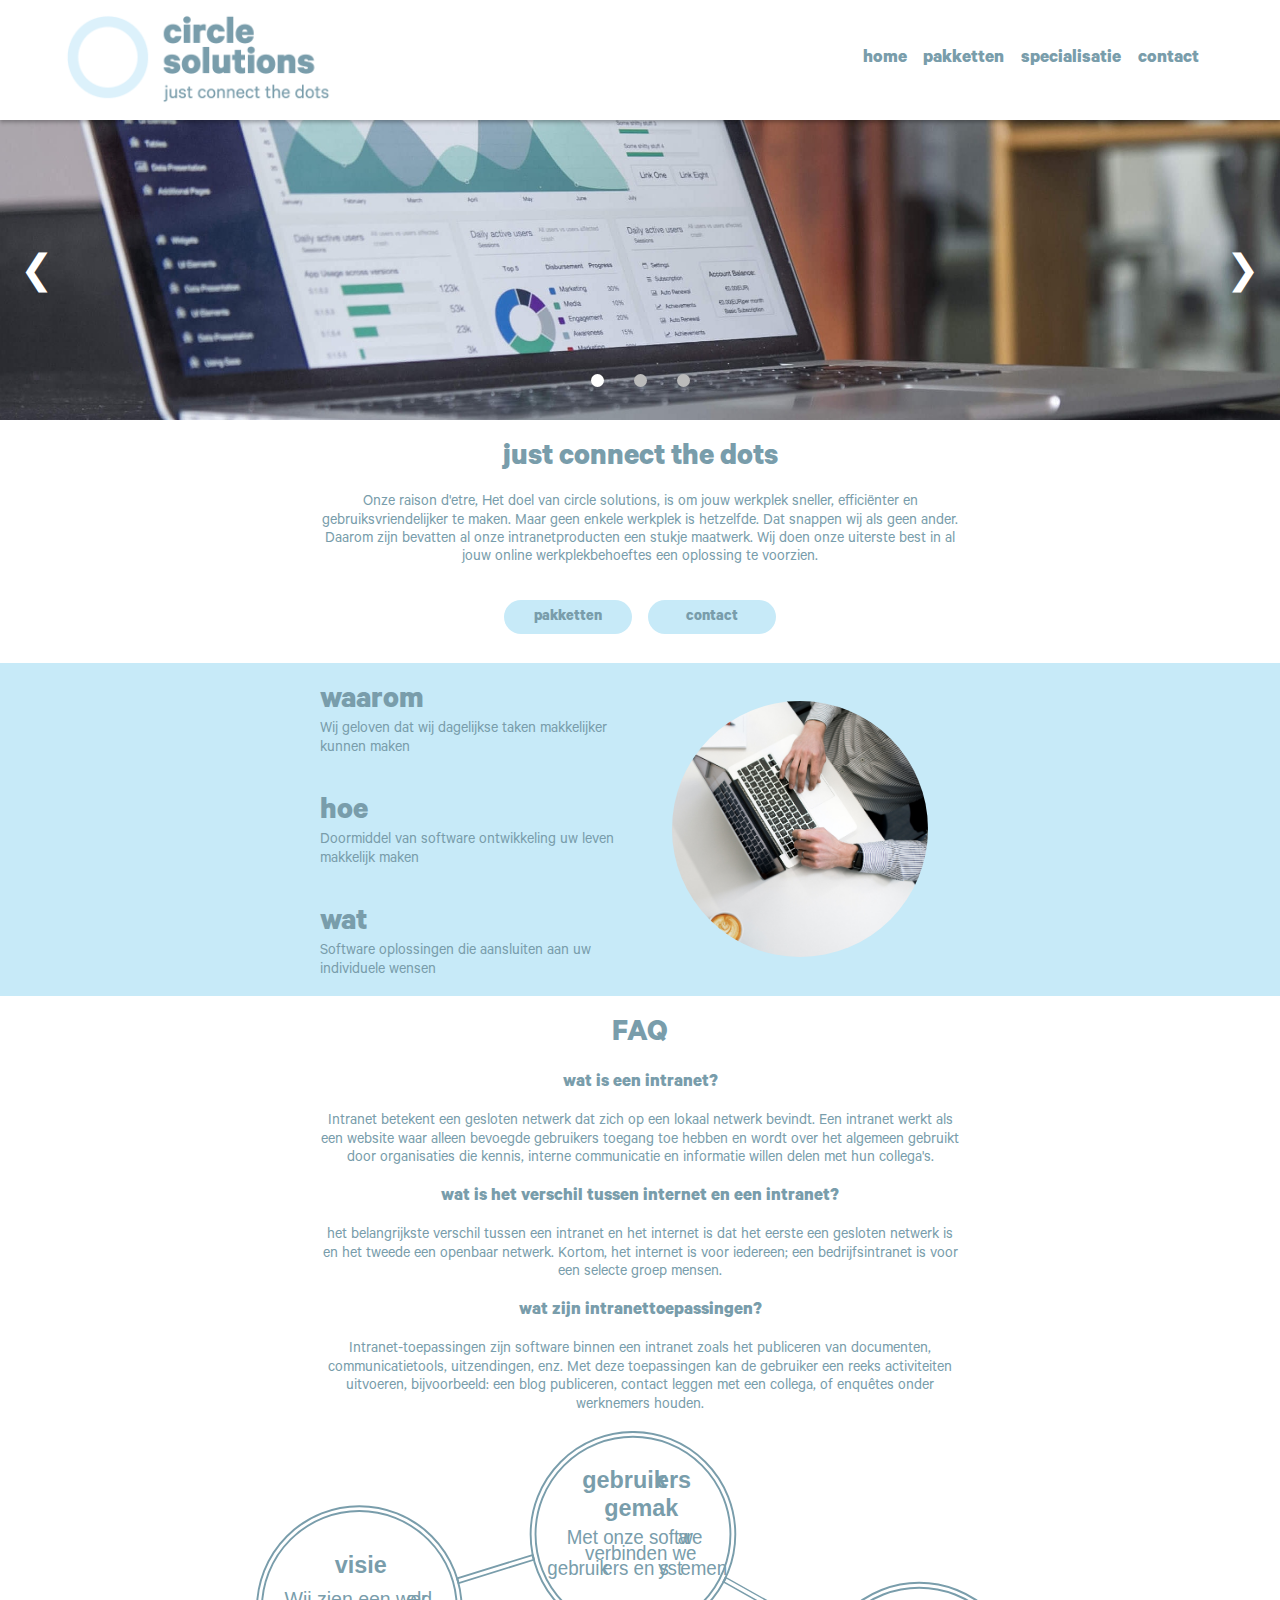
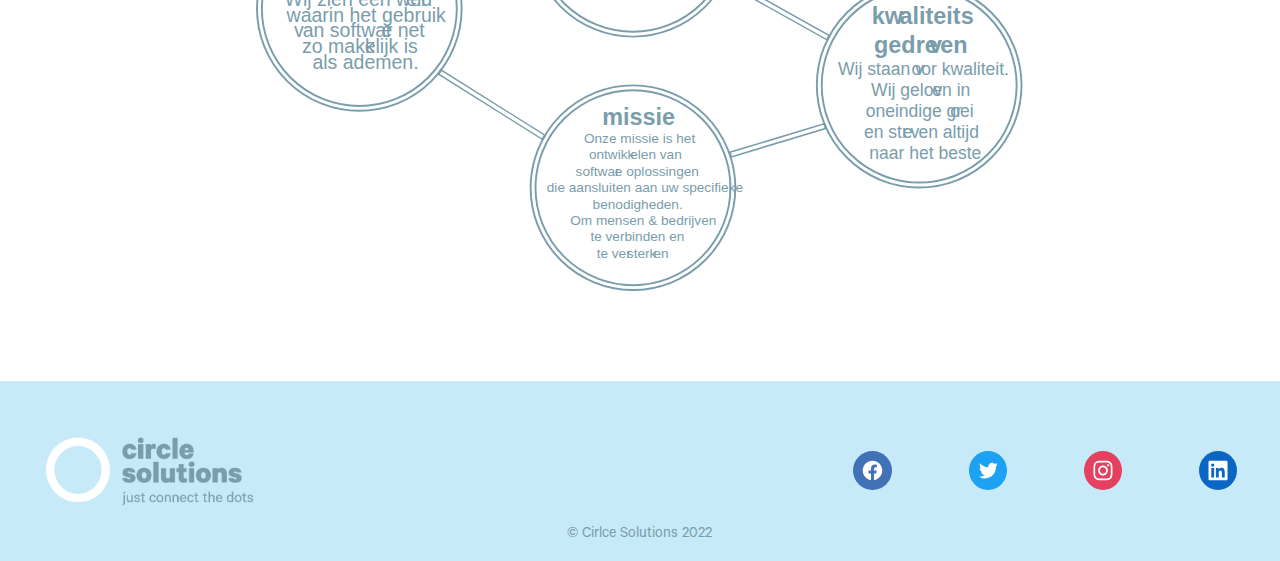
==== index.html @ 96ecee0b "Merge branch 'main' of https://github.com/Kay-Westerhof/INF1A-Circle-Solutions" ====
<!DOCTYPE html>
<html lang="nl">
    <head>
        <title>Circle Solutions</title>
        <meta charset="utf-8">
        <link rel="stylesheet" type="text/css" href="css/normalize.css">
        <link rel="stylesheet" type="text/css" href="css/styles.css">
        <link rel="stylesheet" type="text/css" href="css/calibre.css">
        <meta name="viewport" content="width=device-width, initial-scale=1">
        <script src="js/banner.js"></script>
		
    </head>
    <body>
        <header>
          <a href="index.html" id="logolink"><img src="img/logo.png" alt="Cirlce Solutions logo" id="logo"></a>
            <div id="menuflex">
                <ul id="menu">
                    <li><a href="#">home</a></li>
                    <li><a href="pakketten.html">pakketten</a></li>
                    <li><a href="specialisatie.html">specialisatie</a></li>
                    <li><a href="contact.php">contact</a></li>
                </ul>
			</div>
        </header>
        <div class="headerslider">

            <div class="slide" style="background-image: url(img/banner1.jpg);">
            </div>
            <div class="slide" style="background-image: url(img/banner2.jpg);">
            </div>
            <div class="slide" style="background-image: url(img/banner3.jpg);">
            </div>
            <div class="prev" onclick="changeSlide(-1)">&#10094;</div>
            <div class="next" onclick="changeSlide(1)">&#10095;</div>
            <div class="dots">
                <div class="dot active" onclick="currentSlide(1)">&nbsp;</div>
                <div class="dot" onclick="currentSlide(2)">&nbsp;</div>
                <div class="dot" onclick="currentSlide(3)">&nbsp;</div>
            </div>
        </div>
        <main>
            <div class="titleSection">
                <h1>just connect the dots</h1>
				<p>Onze raison d'etre, Het doel van circle solutions, is om jouw werkplek sneller, efficiënter en gebruiksvriendelijker te maken. Maar geen enkele werkplek is hetzelfde. Dat snappen wij als geen ander. Daarom zijn bevatten al onze intranetproducten een stukje maatwerk. Wij doen onze uiterste best in al jouw online werkplekbehoeftes een oplossing te voorzien.</p> 
                <p class="titleButton"><a href="pakketten.html">pakketten</a></p>
                <p class="titleButton"><a href="contact.php">contact</a></p>
            </div>
            <div id="whySection">
                <div class="whyText">
                    <h1>waarom</h1>
                    <p>Wij geloven dat wij dagelijkse taken makkelijker kunnen maken</p>
                </div>
                <div class="whyText">
                    <h1>hoe</h1>
                    <p>Doormiddel van software ontwikkeling uw leven makkelijk maken</p>
                </div>
                    <div class="whyText">
                    <h1>wat</h1>
                    <p>Software oplossingen die aansluiten aan uw individuele wensen</p>
                </div>
                <img src="img/why.jpg" alt="Laptop van boven">
            </div>
            <div class="titleSection">
                <h1>FAQ</h1>
						<h3>wat is een intranet?</h3>
						<p>Intranet betekent een gesloten netwerk dat zich op een lokaal netwerk bevindt. Een intranet werkt als een website waar alleen bevoegde gebruikers toegang toe hebben en wordt over het algemeen gebruikt door organisaties die kennis, interne communicatie en informatie willen delen met hun collega's.</p>
				        <h3>wat is het verschil tussen internet en een intranet?</h3>
						<p>het belangrijkste verschil tussen een intranet en het internet is dat het eerste een gesloten netwerk is en het tweede een openbaar netwerk. Kortom, het internet is voor iedereen; een bedrijfsintranet is voor een selecte groep mensen.</p>
						<h3>wat zijn intranettoepassingen?</h3>
						<p>Intranet-toepassingen zijn software binnen een intranet zoals het publiceren van documenten, communicatietools, uitzendingen, enz. Met deze toepassingen kan de gebruiker een reeks activiteiten uitvoeren, bijvoorbeeld: een blog publiceren, contact leggen met een collega, of enquêtes onder werknemers houden.</p>
            </div>
            <div id="aboutuscirkels">
                <img src="img/infocirkels.svg" alt="About Us Cirkels">
            </div>
        </main>
        <footer>
            <img src="img/logo-footer.png" alt="Circle Solutions logo" id="footerlogo">
            <p id="copyright">&copy; Cirlce Solutions 2022</p>
            <div id="footericons">
                <img src="img/facebook-icon.svg" alt="Facebook icon" class="footericon">
                <img src="img/twitter-icon.svg" alt="Twitter icon" class="footericon">
                <img src="img/instagram-icon.svg" alt="Instagram icon" class="footericon">
                <img src="img/linkedin-icon.svg" alt="Linkedin icon" class="footericon">
            </div>
        </footer>
    </body>
</html>
---- css/styles.css ----
p{
    font-family: Calibre, sans-serif;
    color: #799DAB;
}

li a{
    font-family: Calibre, sans-serif;
    color: #799DAB;
    font-weight: bold;
    text-decoration: none;
}

ul{
	font-family: Calibre, sans-serif;
    color: #799DAB;
	list-style-type: none;

}

h1{
    font-family: Calibre, sans-serif;
    color: #799DAB;
}

h2{
	font-family: Calibre, sans-serif;
    color: #799DAB;
}

h3{
	font-family: Calibre, sans-serif;
    color: #799DAB;
}

header{
    display: flex;
    width: 100%;
    height: 40%;
    box-shadow: 0 2px 4px rgb(0 0 0 / 30%);
    padding-top: 1%;
    padding-bottom: 1%;
    align-items: center;
    position: relative;
    z-index: 100;
}

#logo{
    display: inline-block;
    height: 10vh;
}

#logolink{
    margin-left: 5%;
}

#menu{
	font-size: 1.2em;
    display: flex;
    justify-content: flex-end;
    width: 100%;
}
.titleSection a{
    color: #799DAB	
}

#menuflex{
    display: flex;
    justify-content: flex-end;
    margin-right: 5%;
    width: 100%;
}

#menu li{
    display: inline-block;
    margin-right: 2%;
}

@media only screen and (max-witdh: 576px) {

}
.headerslider {
    display: flex;
    align-items: center;
    justify-content: center;
    position: relative;
    margin: auto;
    min-height: 300px;
    font-size: 2.5em;
    height: 20vw;
    color: #fff;
  }
  
.headerslider *::selection { 
    background: transparent; 
}

.headerslider .slide {
    width: 100%;
    height: 100%;
    display: none;
    background-position: center;
    background-size: cover;
    text-align: center;
    animation-name: fade;
    animation-duration: 2s;
    justify-content: center;
    align-items: center;
}

.headerslider .slide:nth-child(1) {
    display: block;
}

.headerslider .prev {
    position:absolute;
    padding: 20px;
    cursor: pointer;
    top:50%;
    left:0%;
    transform:translate(0%,-50%);
}

.headerslider .next {
    position:absolute;
    padding: 20px;
    cursor: pointer;
    top:50%;
    right:0%;
    transform:translate(0%,-50%);
}

.dots {
    text-align: center;
    position: absolute;
    bottom: 0;
}

.dots .dot {
    cursor: pointer;
    height: 13px;
    width: 13px;
    margin: 0 10px;
    background-color: #bbb;
    border-radius: 50%;
    display: inline-block;
    transition: background-color 0.6s ease;
}

.dots .active, .dots .dot:hover {
    background-color: #fff;
}


.dots .fade {
    animation-name: fade;
    animation-duration: 1s;
}

@keyframes fade {
    from {opacity: 0}
    to {opacity: 1}
}


.titleSection{
    width: 50%;
    text-align: center;
    margin: auto;
    margin-top: 1%;
    margin-bottom: 1%;
}

.titleSection h1{
    margin-bottom: 0;
}

#title{
	display: flex;
	justify-content: center;
	font-size: 2.5em;
}

.titleButton{
    background-color: #C7EAF8;
    display: inline-block;
    width: 20%;
    padding-top: 1.5%;
    padding-bottom: 1%;
    border-radius: 90px;
    margin-left: 1%;
    margin-right: 1%;
    font-weight: bold;
}

footer{
    display: grid;
    grid-template-columns: repeat(3, 1fr);
    height: 20vh;
    background-color: #C7EAF8;
	margin-top: 7%;
}

#footerlogo{
    width: 50%;
    margin: auto;
    margin-left: 10%;
}

#copyright{
    text-align: center;
    margin-top: auto;
}

#footericons{
    display: flex;
    margin-top: auto;
    margin-bottom: auto;
    justify-content: space-between;
    margin-right: 10%;
}

.footericon{
    width: 10%;
}

#contactheader{
	text-align: center;
}

.BT{
  display: flex;
  justify-content: space-between;
  position: relative;
  bottom: -80px;
  font-family: Calibre, sans-serif;
}

.previous {
  background-color: #C7EAF8;
  color: #799DAB;
  text-decoration: none;
  display: inline-block;
  padding: 8px 16px;
  border-radius: 7%;
}

.next2 {
  background-color: #C7EAF8;
  color: #799DAB;
  text-decoration: none;
  display: inline-block;
  padding: 8px 16px;
  border-radius: 7%;
}

label ,name , mail ,phonenumber ,message {
	color: #799DAB;
	font-size: 20px;
    font-family: Calibre, sans-serif;
}

input[type=text], placeholder{
	font-family: Calibre, sans-serif;
}


input[type=text], select, textarea {
  width: 100%; 
  color: #799DAB;
  padding: 12px; 
  border: 4px solid #C7EAF8;
  box-sizing: border-box;
  border-radius: 20px;
  border-radius: 4px;
  box-sizing: border-box;
  margin-top: 6px; 
  margin-bottom: 16px; 
  resize: vertical 
}

input[type=submit] {
  background-color:#C7EAF8;
  color: #799DAB;
  padding: 12px 20px;
  border: none;
  border-radius: 10px;
  cursor: pointer;
}

.containercontact{
  border-radius: 5px;
  padding-left: 40px;
  display: grid;
  grid-template-columns: 1fr 1fr;
}

aside{
	font-size: 25px;
	margin-left: 80px;
	margin-top:19px;
	
}

#contacticon{
	height:45px;
	width:auto;
}

.contacticonposition{
	display: flex;
	align-items:center;
}

#kantoorafb{
	width: 440px;
	height: 262px;
	
}

#whySection{
    display: grid;
    grid-template-columns: repeat(4, 2fr);
    background-color: #C7EAF8;
    margin-left: auto;
    margin-right: auto;
}

.whyText{
    grid-column: 2;
}

.whyText h1{
    margin-bottom: 0;
}

.whyText p{
    margin-top: 0;
}

#whySection img{
    grid-column: 3;
    grid-row: 1 / span 3;
    width: 80%;
    border-radius: 180%;
    margin: auto;
}

@media only screen and (max-width: 576px) {
    .titleSection{
        width: 80%;
    }
    #whySection{
        grid-template-columns: 1fr 2fr 1fr;
    }
    #whySection img{
        grid-column: 2;
        grid-row: 4 / span 3;
    }
    footer{
        grid-template-columns: 1fr;
        height: auto;
    }
    #footerlogo{
        width: 40%;
        margin: auto;
    }
    #copyright{
        grid-row: 3;
    }
    #footericons{
        margin-top: 3%;
        margin-bottom: 3%;
        margin-right: 0;
    }
    #menu{
        display: none;
    }
    #footericons{
        justify-content: space-around;
    }
}

#aboutuscirkels{
    display: block;
    margin: auto;
}

#aboutuscirkels img{
    display: block;
    margin: auto;
    width: 60%;
}

#pakkettenSection{
	display: grid;
	grid-template-columns: repeat(3, 2fr);
	margin-left: auto;
	margin-right: auto;
	text-align: center;
}



.circleworkspaceText{
	grid-column: 2;
	margin: 1%;
}

.pakkettenTitle{
	display: grid;
	grid-column: 2;
	font-size: 2em;
	margin-top: 10%;
}

/* Pakket cirkels */

a:link {
  text-decoration: none;
}

a:visited {
  text-decoration: none;
}

.grow{
    height: 300px;
    width: 300px;
    background-color: #C7EAF8;
    border-radius: 50%;
    border: 2px solid #799DAB;
    font-family: 'Calibre';
    font-size: 13px; 
    text-align: center;
    color: #799DAB;
}
 
.titeltext{
    margin-top: 75px;
	font-size: 2.5em;
}

.knoptext{
    color:transparent;
	font-size: 2em;
}

.grow::before{
    content: "";
    display: inline-block;
    position: absolute;
    margin-left: -122px;
    margin-top: 261px;   
    background-color: transparent;
    height: 60px;
    width: 240px;
    border: 1px solid transparent;
    border-radius: 8px;
    font-family: 'Calibre';
    font-size: 13px;
    text-align: center;
    transition: all 0.6s;
}

#pakketbuttonSection{
	display: flex;
	justify-content: space-evenly;
	min-height: 380px;
	margin-top: 1%;
}

.pakkettentekst{
	font-size: 1.4em;
	text-align: left;
}
@media only screen and (min-width: 576px){
    .grow:hover .knoptext{
        position: relative;
        z-index: 100;
        color: white;
        margin-top: 35px;
        transition: all 0.3s;
        transition-delay: 0.3s;
    }
    
    .grow:hover{
        height: 350px;
        width: 300px;
        background-color: #C7EAF8;
        border-radius: 50% 50% 10% 10%;
        border: 2px solid #799DAB;
        transition: height 0.3s, border-radius 0.3s;
    }

    .grow:hover::before{
        content: "";
        display: inline-block;
        position: absolute;
        margin-left: -122px;
        margin-top:261px;   
        background-color: #799DAB;
        height: 60px;
        width: 240px;
        border: 1px solid #FFFFFF;
        border-radius: 8px;
        font-family: 'Calibre';  
        font-size: 13px;
        line-height: 16px;
        text-align: center;
        transition: all 0.5s;
        transition-delay: 0.3s;    
    }
    
    .grow:not(:hover){
        height: 300px;
        width: 300px;
        background-color: #C7EAF8;
        border-radius: 50%;
        border: 2px solid #799DAB;
        transition: height 0.3s, border-radius 0.3s;
        transition-delay: 0.5s;
    }
}
@media only screen and (max-width: 576px) {
    .grow{
        height: 225px;
        min-width: 220px;
        max-width: 220px;
        background-color: #C7EAF8;
        border-radius: 50% 50% 12.5% 12.5%;
        border: 2px solid #799DAB;
        font-family: 'Calibre';
        font-style: normal;
        font-weight: 700;
        font-size: 13px;
        line-height: 16px;
        text-align: center;
        color: #799DAB;
    }
     
    .titeltext{
        margin-top: 45px;
        font-size:20px;
    }
    
    .knoptext{
        color:transparent;
    }

    .pakkettentekst{
        font-size: 11px;
        text-align: left;
    }
    
    .grow .knoptext{
        position: relative;
        z-index: 100;
        color: #C7EAF8;
        margin-top: 38px;
        font-size: 20px;
    }
    
    .grow::before{
        content: "";
        display: inline-block;
        position: absolute;
        margin-left:-75px;
        margin-top:160px;   
        background-color: #799DAB;
        height: 50px;
        width: 150px;
        border: 1px solid #FFFFFF;
        border-radius: 8px;
        font-family: 'Calibre';
        font-style: normal;
        font-weight: 700;
        font-size: 13px;
        line-height: 16px;
        text-align: center; 
    }
    #pakketbuttonSection{
        display: flex;
        flex-wrap: wrap;
        justify-content: space-evenly;
        min-height: 380px;
        margin-top: 1%;
    }
}
---- css/calibre.css ----
@font-face {
    font-family: 'Calibre';
    font-style: normal;
    font-weight: 400;
    src: local('Calibre'), url('font/Calibre-Regular.otf');
}
@font-face {
    font-family: 'Calibre';
    font-style: italic;
    font-weight: 400;
    src: local('Calibre'), url('font/Calibre-RegularItalic.otf');
}
@font-face {
    font-family: 'Calibre';
    font-style: normal;
    font-weight: 250;
    src: local('Calibre'), url('font/Calibre-Thin.otf');
}
@font-face {
    font-family: 'Calibre';
    font-style: italic;
    font-weight: 250;
    src: local('Calibre'), url('font/Calibre-ThinItalic.otf');
}
@font-face {
    font-family: 'Calibre';
    font-style: normal;
    font-weight: 300;
    src: local('Calibre'), url('font/Calibre-Light.otf');
}
@font-face {
    font-family: 'Calibre';
    font-style: italic;
    font-weight: 300;
    src: local('Calibre'), url('font/Calibre-LightItalic.otf');
}
@font-face {
    font-family: 'Calibre';
    font-style: normal;
    font-weight: 500;
    src: local('Calibre'), url('font/Calibre-Medium.otf');
}
@font-face {
    font-family: 'Calibre';
    font-style: italic;
    font-weight: 500;
    src: local('Calibre'), url('font/Calibre-MediumItalic.otf');
}
@font-face {
    font-family: 'Calibre';
    font-style: normal;
    font-weight: 600;
    src: local('Calibre'), url('font/Calibre-Semibold.otf') ;
}
@font-face {
    font-family: 'Calibre';
    font-style: italic;
    font-weight: 600;
    src: local('Calibre'), url('font/Calibre-SemiboldItalic.otf');
}
@font-face {
    font-family: 'Calibre';
    font-style: normal;
    font-weight: 700;
    src: local('Calibre'), url('font/Calibre-Bold.otf');
}
@font-face {
    font-family: 'Calibre';
    font-style: italic;
    font-weight: 700;
    src: local('Calibre'), url('font/Calibre-BoldItalic.otf');
}
@font-face {
    font-family: 'Calibre';
    font-style: normal;
    font-weight: 900;
    src: local('Calibre'), url('font/Calibre-Black.otf');
}
@font-face {
    font-family: 'Calibre';
    font-style: italic;
    font-weight: 900;
    src: local('Calibre'), url('font/Calibre-BlackItalic.otf');
}
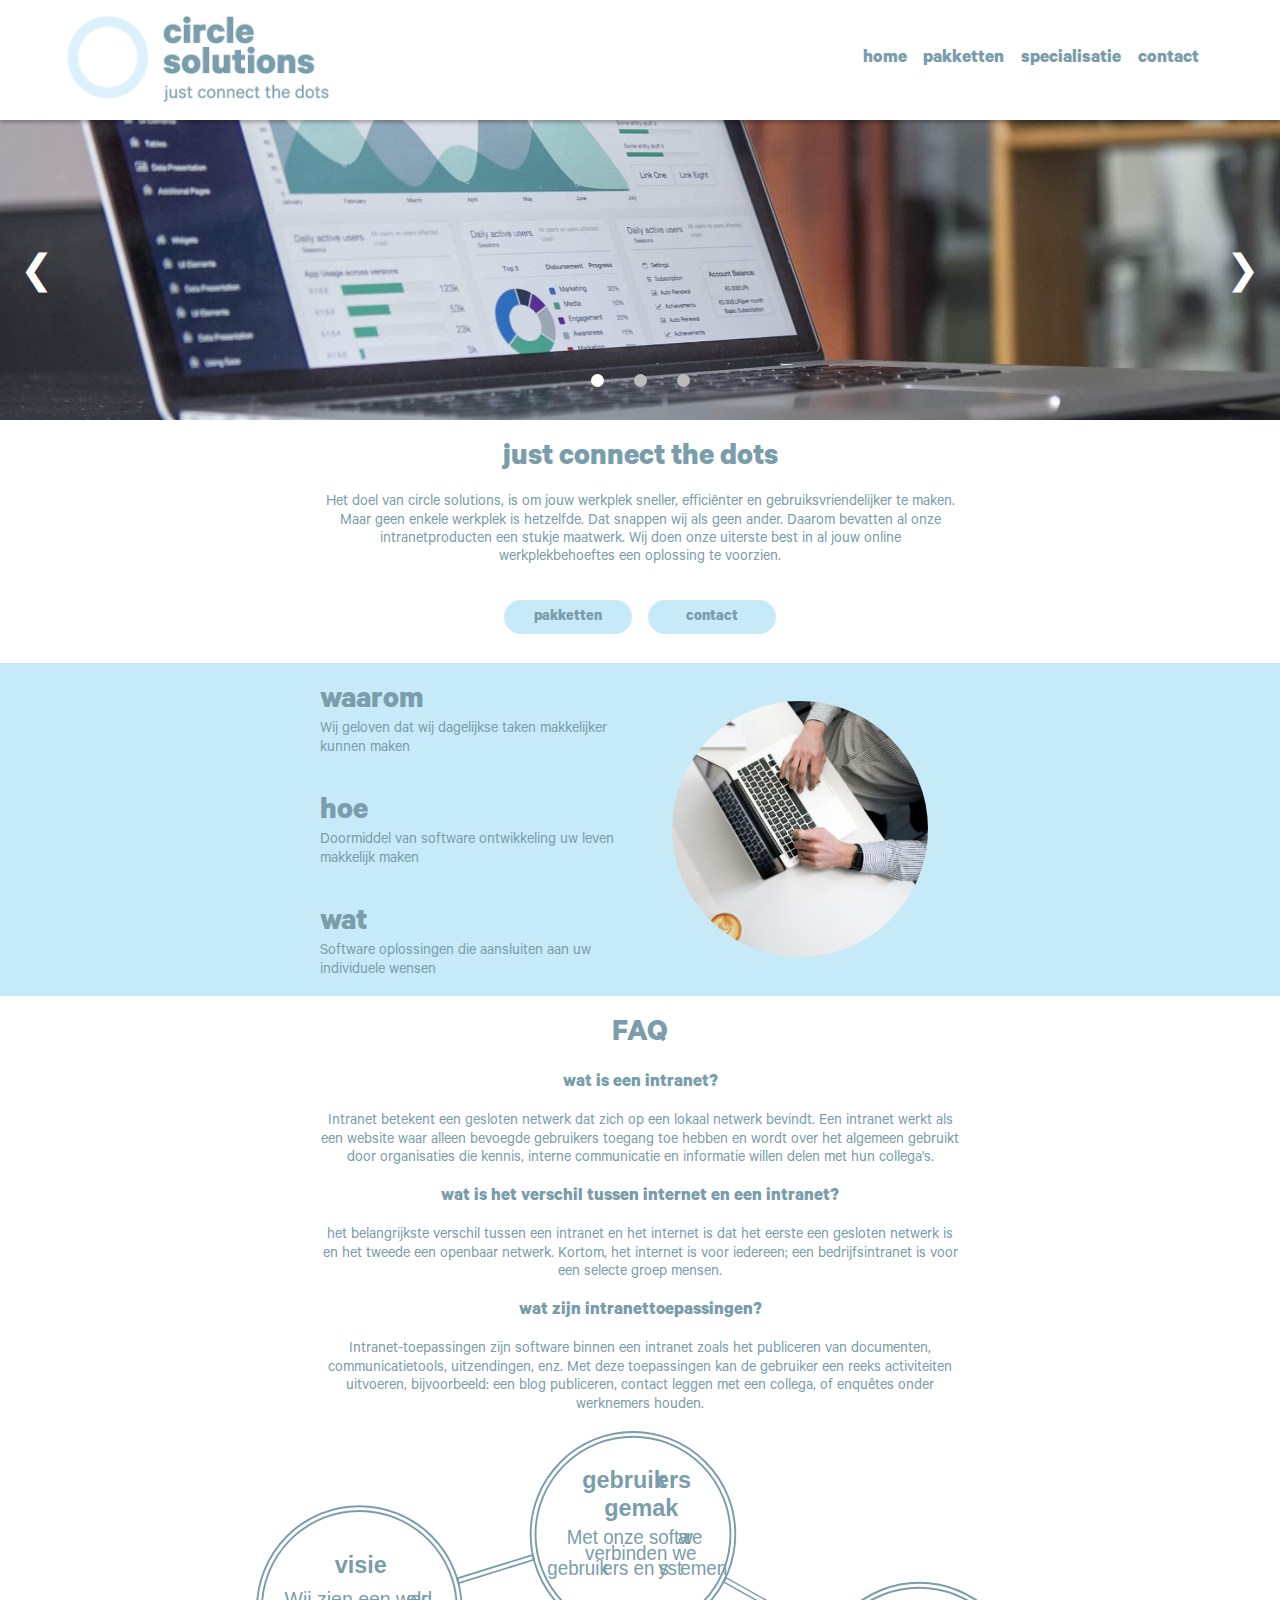
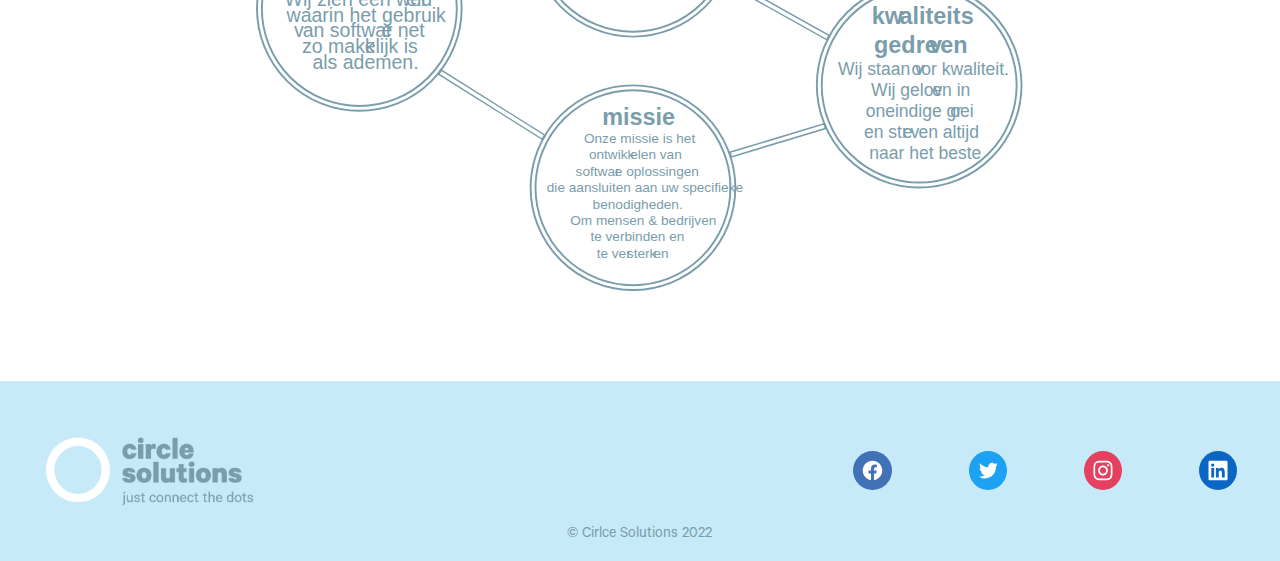
==== commit 1e55194f: "grammatica fix, raison d'etre delete" ====
--- a/index.html
+++ b/index.html
@@ -41,7 +41,7 @@
         <main>
             <div class="titleSection">
                 <h1>just connect the dots</h1>
-				<p>Onze raison d'etre, Het doel van circle solutions, is om jouw werkplek sneller, efficiënter en gebruiksvriendelijker te maken. Maar geen enkele werkplek is hetzelfde. Dat snappen wij als geen ander. Daarom zijn bevatten al onze intranetproducten een stukje maatwerk. Wij doen onze uiterste best in al jouw online werkplekbehoeftes een oplossing te voorzien.</p> 
+				<p>Het doel van circle solutions, is om jouw werkplek sneller, efficiënter en gebruiksvriendelijker te maken. Maar geen enkele werkplek is hetzelfde. Dat snappen wij als geen ander. Daarom bevatten al onze intranetproducten een stukje maatwerk. Wij doen onze uiterste best in al jouw online werkplekbehoeftes een oplossing te voorzien.</p> 
                 <p class="titleButton"><a href="pakketten.html">pakketten</a></p>
                 <p class="titleButton"><a href="contact.php">contact</a></p>
             </div>
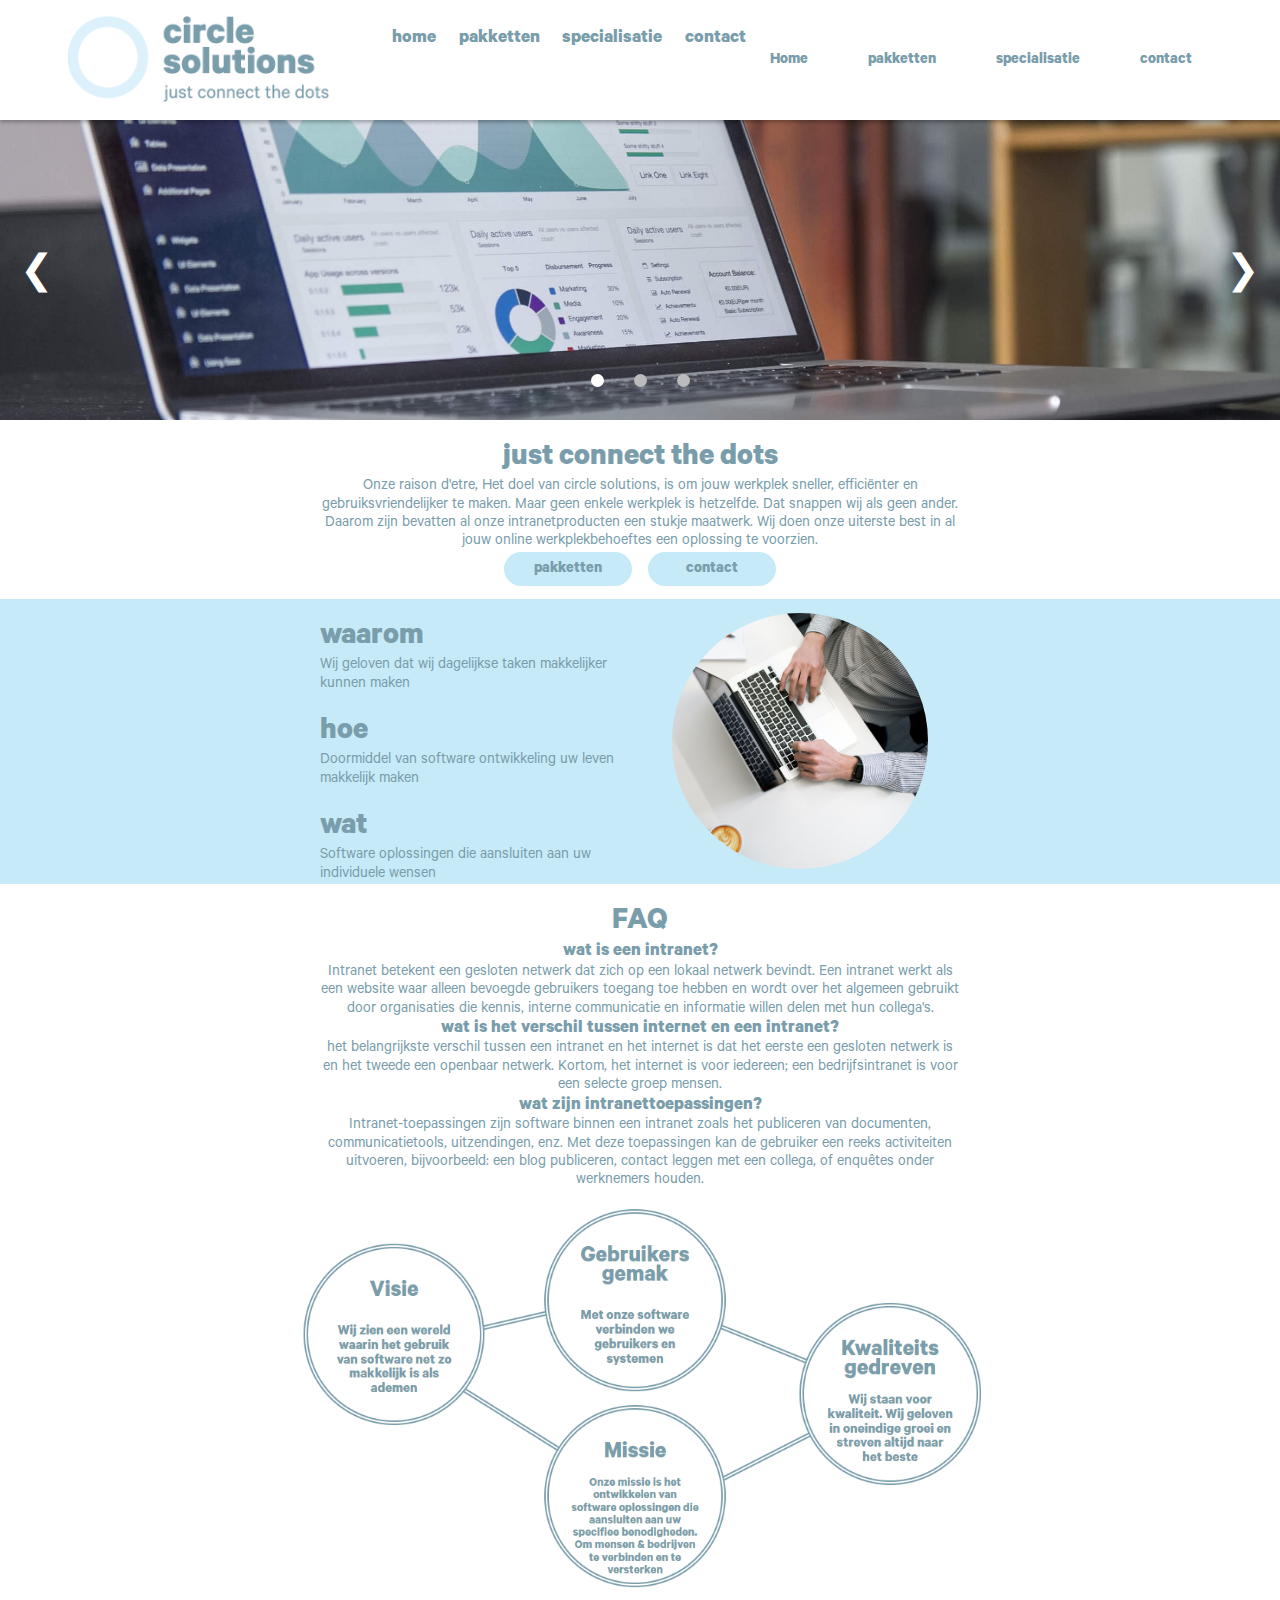
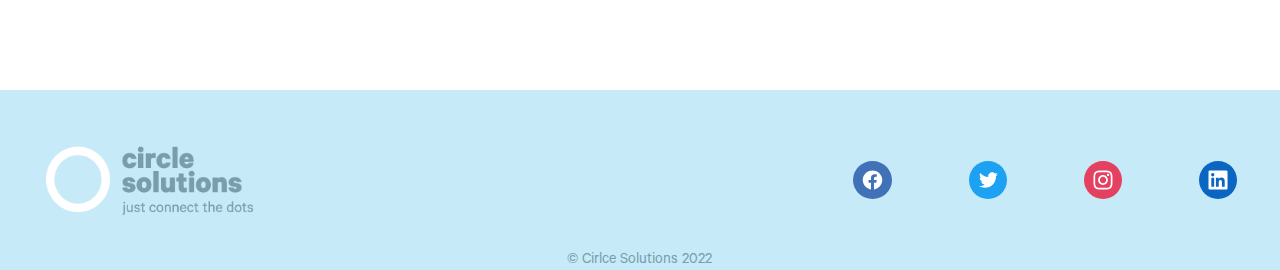
==== commit c81e020e: "hbmenu" ====
--- a/index.html
+++ b/index.html
@@ -8,6 +8,7 @@
         <link rel="stylesheet" type="text/css" href="css/calibre.css">
         <meta name="viewport" content="width=device-width, initial-scale=1">
         <script src="js/banner.js"></script>
+		
 		
     </head>
     <body>
@@ -20,8 +21,30 @@
                     <li><a href="specialisatie.html">specialisatie</a></li>
                     <li><a href="contact.php">contact</a></li>
                 </ul>
+				<nav class="navbar">
+					<ul class="nav-menu">
+						<li class="nav-item">
+							<a href="#" class="nav-link">Home</a>
+						</li>
+						<li class="nav-item">
+							<a href="#" class="nav-link">pakketten</a>
+						</li>
+						<li class="nav-item">
+							<a href="#" class="nav-link">specialisatie</a>
+						</li>
+						<li class="nav-item">
+							<a href="#" class="nav-link">contact</a>
+						</li>
+					</ul>
+					<div class="hamburger">
+						<span class="bar"></span>
+						<span class="bar"></span>
+						<span class="bar"></span>
+					</div>
+                </nav>
 			</div>
         </header>
+        <script src="js/hbmenu.js"></script>
         <div class="headerslider">
 
             <div class="slide" style="background-image: url(img/banner1.jpg);">
@@ -41,7 +64,7 @@
         <main>
             <div class="titleSection">
                 <h1>just connect the dots</h1>
-				<p>Het doel van circle solutions, is om jouw werkplek sneller, efficiënter en gebruiksvriendelijker te maken. Maar geen enkele werkplek is hetzelfde. Dat snappen wij als geen ander. Daarom bevatten al onze intranetproducten een stukje maatwerk. Wij doen onze uiterste best in al jouw online werkplekbehoeftes een oplossing te voorzien.</p> 
+				<p>Onze raison d'etre, Het doel van circle solutions, is om jouw werkplek sneller, efficiënter en gebruiksvriendelijker te maken. Maar geen enkele werkplek is hetzelfde. Dat snappen wij als geen ander. Daarom zijn bevatten al onze intranetproducten een stukje maatwerk. Wij doen onze uiterste best in al jouw online werkplekbehoeftes een oplossing te voorzien.</p> 
                 <p class="titleButton"><a href="pakketten.html">pakketten</a></p>
                 <p class="titleButton"><a href="contact.php">contact</a></p>
             </div>
@@ -70,7 +93,7 @@
 						<p>Intranet-toepassingen zijn software binnen een intranet zoals het publiceren van documenten, communicatietools, uitzendingen, enz. Met deze toepassingen kan de gebruiker een reeks activiteiten uitvoeren, bijvoorbeeld: een blog publiceren, contact leggen met een collega, of enquêtes onder werknemers houden.</p>
             </div>
             <div id="aboutuscirkels">
-                <img src="img/infocirkels.svg" alt="About Us Cirkels">
+                <img src="img/AboutUsCirkels.png" alt="About Us Cirkels">
             </div>
         </main>
         <footer>
--- a/css/styles.css
+++ b/css/styles.css
@@ -8,13 +8,6 @@
     color: #799DAB;
     font-weight: bold;
     text-decoration: none;
-}
-
-ul{
-	font-family: Calibre, sans-serif;
-    color: #799DAB;
-	list-style-type: none;
-
 }
 
 h1{
@@ -56,8 +49,8 @@
 #menu{
 	font-size: 1.2em;
     display: flex;
-    justify-content: flex-end;
-    width: 100%;
+    justify-content: space-between;
+    width: 40%;
 }
 .titleSection a{
     color: #799DAB	
@@ -72,11 +65,78 @@
 
 #menu li{
     display: inline-block;
-    margin-right: 2%;
-}
-
-@media only screen and (max-witdh: 576px) {
-
+}
+
+*{
+	padding: 0;
+	margin: 0;
+	box-sizing: border-box;
+}
+header{
+	background-color: white;
+}
+li{
+	list-style: none;
+}
+a{
+	color: white;
+	text-decoration: none;
+}
+.navbar{
+	min-height: 70px;
+	display: flex;
+	justify-content: space-between;
+	align-items: center;
+	padding: 0 24px;
+}
+.nav-menu{
+	display: flex;
+	justify-content: space-between;
+	align-items: center;
+	gap: 60px;
+}
+.navbranding{
+	font-size: 1,4em;
+}
+.nav-link{
+	transition: 0.7s ease;
+}
+.hamburger{
+	display: none;
+	cursor: pointer;
+}
+.bar{
+	display: block;
+	width: 25px;
+	height: 3px;
+	margin: 5px auto;
+	-webkit-transition: all 0.3s ease-in-out;
+	transition: all 0.3s ease-in-out;
+	background-color: #799DAB;
+}
+
+@media(max-width:768px){
+	.hamburger{
+		display: block;
+	}
+
+	.nav-menu{
+		position: fixed;
+		left: -100%;
+		top: 70px;
+		gap: 0;
+		flex-direction: column;
+		background-color: white;
+		width: 100%;
+		text-align: center;
+		transition: 0.3s;	
+	}
+	nav-item{
+		margin: 16px 0;
+	}
+	.nav-menu.active{
+		left: 0;
+	}
 }
 .headerslider {
     display: flex;
@@ -223,6 +283,8 @@
     width: 10%;
 }
 
+/*contactpagina*/
+
 #contactheader{
 	text-align: center;
 }
@@ -232,7 +294,6 @@
   justify-content: space-between;
   position: relative;
   bottom: -80px;
-  font-family: Calibre, sans-serif;
 }
 
 .previous {
@@ -256,13 +317,7 @@
 label ,name , mail ,phonenumber ,message {
 	color: #799DAB;
 	font-size: 20px;
-    font-family: Calibre, sans-serif;
-}
-
-input[type=text], placeholder{
-	font-family: Calibre, sans-serif;
-}
-
+}
 
 input[type=text], select, textarea {
   width: 100%; 
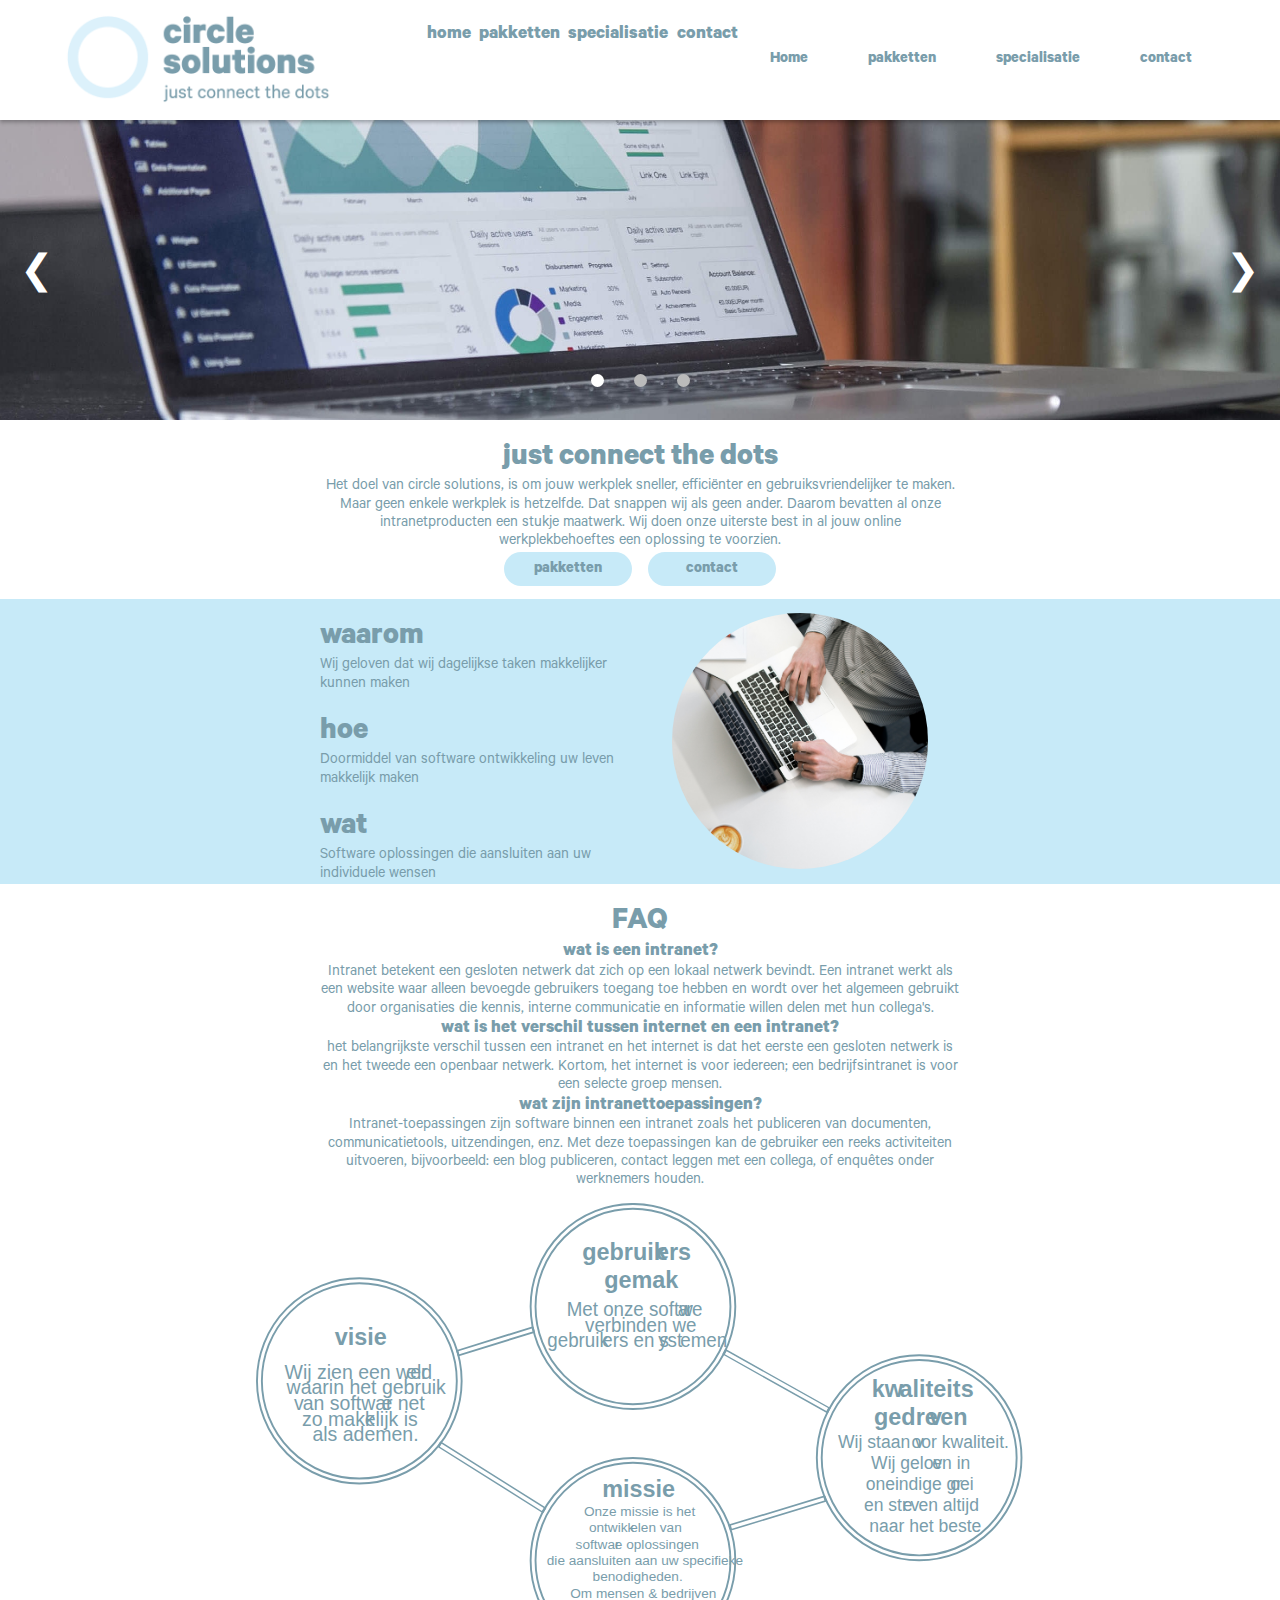
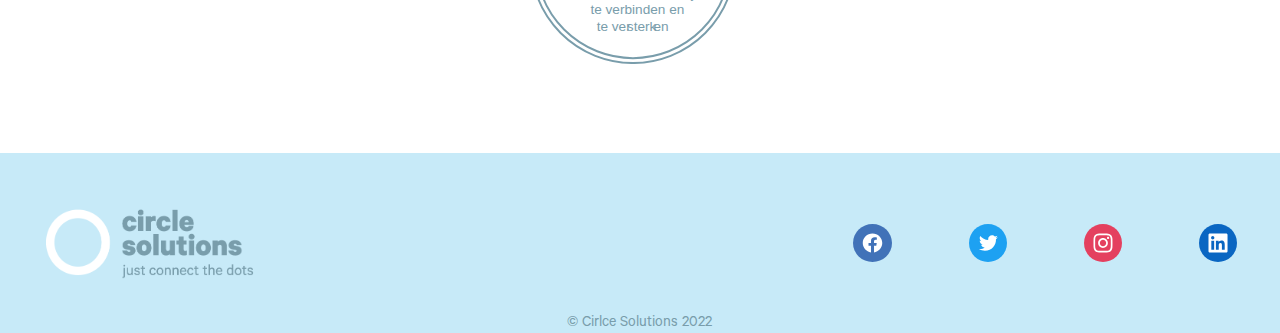
==== commit 0e898b10: "Merge branch 'main' of github.com:Kay-Westerhof/INF1A-Circle-Solutions" ====
--- a/index.html
+++ b/index.html
@@ -64,7 +64,7 @@
         <main>
             <div class="titleSection">
                 <h1>just connect the dots</h1>
-				<p>Onze raison d'etre, Het doel van circle solutions, is om jouw werkplek sneller, efficiënter en gebruiksvriendelijker te maken. Maar geen enkele werkplek is hetzelfde. Dat snappen wij als geen ander. Daarom zijn bevatten al onze intranetproducten een stukje maatwerk. Wij doen onze uiterste best in al jouw online werkplekbehoeftes een oplossing te voorzien.</p> 
+				<p>Het doel van circle solutions, is om jouw werkplek sneller, efficiënter en gebruiksvriendelijker te maken. Maar geen enkele werkplek is hetzelfde. Dat snappen wij als geen ander. Daarom bevatten al onze intranetproducten een stukje maatwerk. Wij doen onze uiterste best in al jouw online werkplekbehoeftes een oplossing te voorzien.</p> 
                 <p class="titleButton"><a href="pakketten.html">pakketten</a></p>
                 <p class="titleButton"><a href="contact.php">contact</a></p>
             </div>
@@ -93,7 +93,7 @@
 						<p>Intranet-toepassingen zijn software binnen een intranet zoals het publiceren van documenten, communicatietools, uitzendingen, enz. Met deze toepassingen kan de gebruiker een reeks activiteiten uitvoeren, bijvoorbeeld: een blog publiceren, contact leggen met een collega, of enquêtes onder werknemers houden.</p>
             </div>
             <div id="aboutuscirkels">
-                <img src="img/AboutUsCirkels.png" alt="About Us Cirkels">
+                <img src="img/infocirkels.svg" alt="About Us Cirkels">
             </div>
         </main>
         <footer>
--- a/css/styles.css
+++ b/css/styles.css
@@ -8,6 +8,13 @@
     color: #799DAB;
     font-weight: bold;
     text-decoration: none;
+}
+
+ul{
+	font-family: Calibre, sans-serif;
+    color: #799DAB;
+	list-style-type: none;
+
 }
 
 h1{
@@ -49,8 +56,8 @@
 #menu{
 	font-size: 1.2em;
     display: flex;
-    justify-content: space-between;
-    width: 40%;
+    justify-content: flex-end;
+    width: 100%;
 }
 .titleSection a{
     color: #799DAB	
@@ -65,6 +72,7 @@
 
 #menu li{
     display: inline-block;
+    margin-right: 2%;
 }
 
 *{
@@ -283,8 +291,6 @@
     width: 10%;
 }
 
-/*contactpagina*/
-
 #contactheader{
 	text-align: center;
 }
@@ -294,6 +300,8 @@
   justify-content: space-between;
   position: relative;
   bottom: -80px;
+  font-family: Calibre, sans-serif;
+  margin: 15px;
 }
 
 .previous {
@@ -302,7 +310,9 @@
   text-decoration: none;
   display: inline-block;
   padding: 8px 16px;
-  border-radius: 7%;
+  border-radius: 90px;
+  border: none;
+  text-align: center;
 }
 
 .next2 {
@@ -311,13 +321,21 @@
   text-decoration: none;
   display: inline-block;
   padding: 8px 16px;
-  border-radius: 7%;
+  border-radius: 90px;
+  border: none;
+  text-align: center;
 }
 
 label ,name , mail ,phonenumber ,message {
 	color: #799DAB;
 	font-size: 20px;
-}
+    font-family: Calibre, sans-serif;
+}
+
+input[type=text], placeholder{
+	font-family: Calibre, sans-serif;
+}
+
 
 input[type=text], select, textarea {
   width: 100%; 
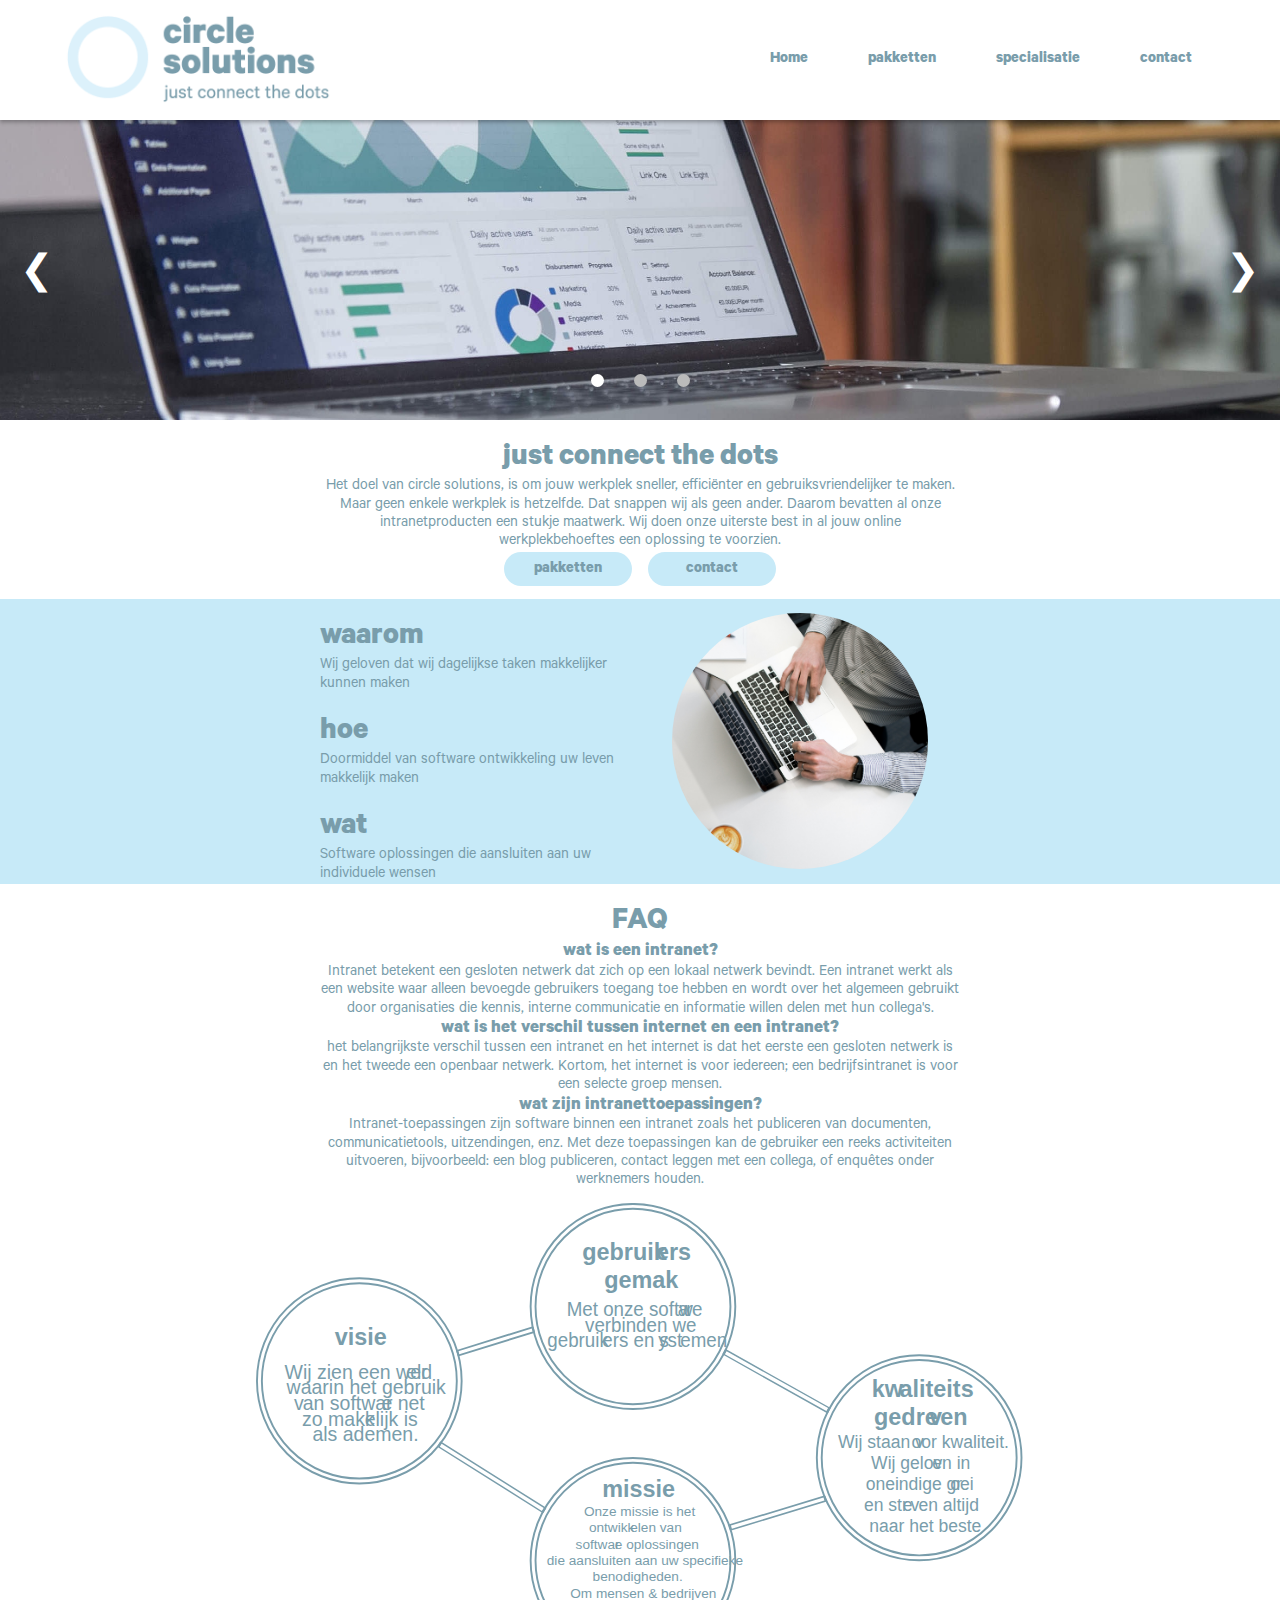
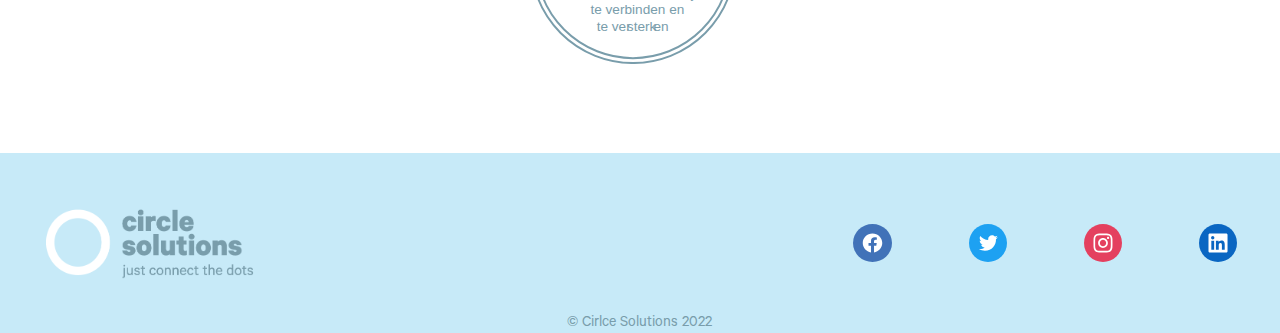
==== commit 1752205c: "New hamburger menu on every page" ====
--- a/index.html
+++ b/index.html
@@ -15,25 +15,19 @@
         <header>
           <a href="index.html" id="logolink"><img src="img/logo.png" alt="Cirlce Solutions logo" id="logo"></a>
             <div id="menuflex">
-                <ul id="menu">
-                    <li><a href="#">home</a></li>
-                    <li><a href="pakketten.html">pakketten</a></li>
-                    <li><a href="specialisatie.html">specialisatie</a></li>
-                    <li><a href="contact.php">contact</a></li>
-                </ul>
 				<nav class="navbar">
 					<ul class="nav-menu">
 						<li class="nav-item">
-							<a href="#" class="nav-link">Home</a>
+							<a href="index.html" class="nav-link">Home</a>
 						</li>
 						<li class="nav-item">
-							<a href="#" class="nav-link">pakketten</a>
+							<a href="pakketten.html" class="nav-link">pakketten</a>
 						</li>
 						<li class="nav-item">
-							<a href="#" class="nav-link">specialisatie</a>
+							<a href="specialisatie.html" class="nav-link">specialisatie</a>
 						</li>
 						<li class="nav-item">
-							<a href="#" class="nav-link">contact</a>
+							<a href="contact.php" class="nav-link">contact</a>
 						</li>
 					</ul>
 					<div class="hamburger">
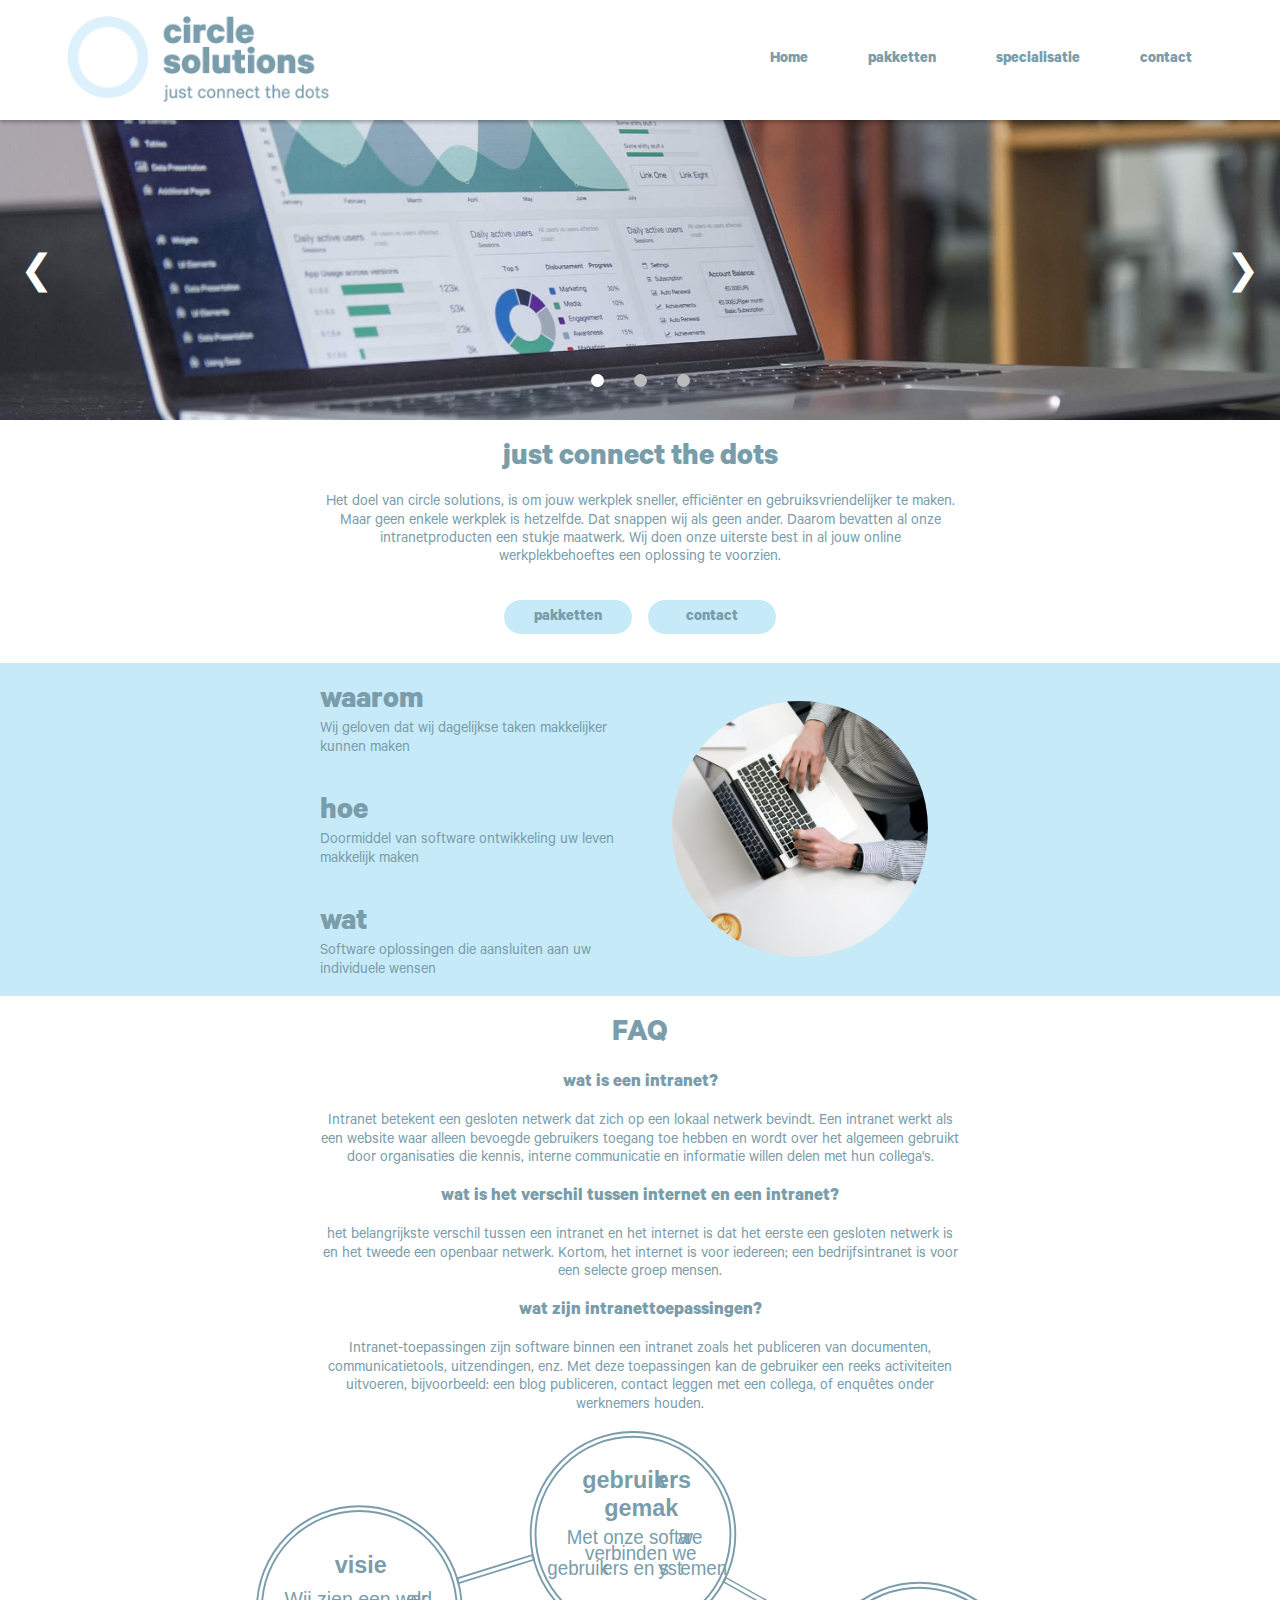
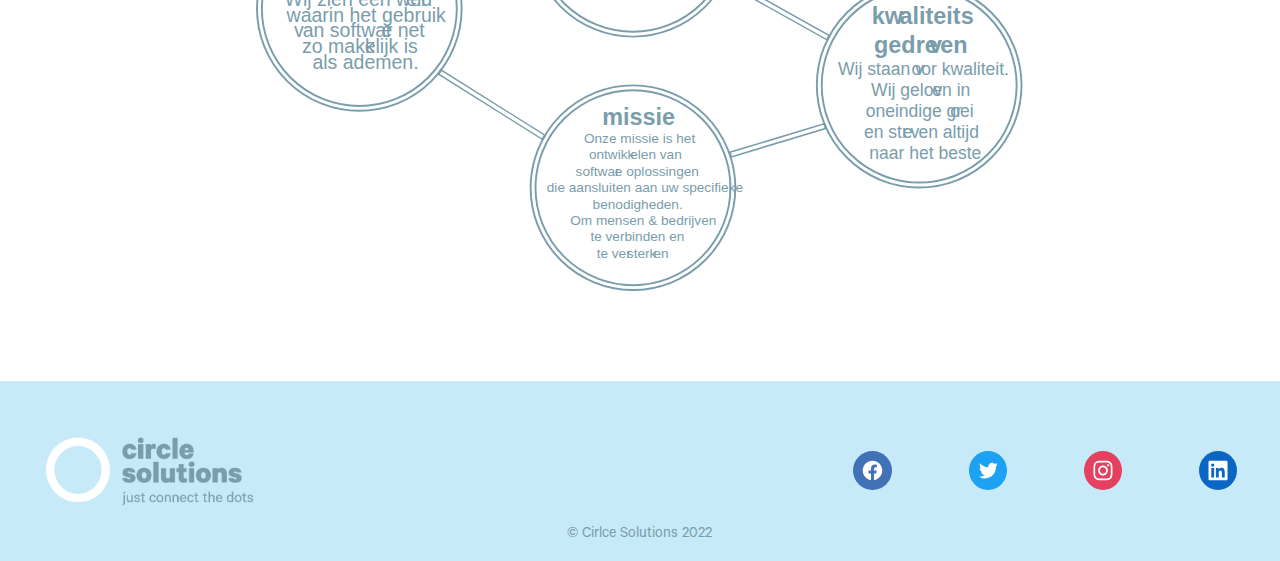
==== commit 1d48d006: "Fix automatic banner slideshow" ====
--- a/index.html
+++ b/index.html
@@ -7,7 +7,7 @@
         <link rel="stylesheet" type="text/css" href="css/styles.css">
         <link rel="stylesheet" type="text/css" href="css/calibre.css">
         <meta name="viewport" content="width=device-width, initial-scale=1">
-        <script src="js/banner.js"></script>
+        
 		
 		
     </head>
@@ -55,6 +55,7 @@
                 <div class="dot" onclick="currentSlide(3)">&nbsp;</div>
             </div>
         </div>
+        <script src="js/banner.js"></script>
         <main>
             <div class="titleSection">
                 <h1>just connect the dots</h1>
--- a/css/styles.css
+++ b/css/styles.css
@@ -75,11 +75,6 @@
     margin-right: 2%;
 }
 
-*{
-	padding: 0;
-	margin: 0;
-	box-sizing: border-box;
-}
 header{
 	background-color: white;
 }
@@ -99,9 +94,12 @@
 }
 .nav-menu{
 	display: flex;
-	justify-content: space-between;
+	justify-content: space-around;
 	align-items: center;
 	gap: 60px;
+    padding: 0;
+	margin: 0;
+	box-sizing: border-box;
 }
 .navbranding{
 	font-size: 1,4em;
@@ -131,7 +129,7 @@
 	.nav-menu{
 		position: fixed;
 		left: -100%;
-		top: 70px;
+		top: 11%;
 		gap: 0;
 		flex-direction: column;
 		background-color: white;
@@ -144,6 +142,7 @@
 	}
 	.nav-menu.active{
 		left: 0;
+        height: 20%;
 	}
 }
 .headerslider {
@@ -358,6 +357,8 @@
   border: none;
   border-radius: 10px;
   cursor: pointer;
+  height: 40px;
+  width: 110px;
 }
 
 .containercontact{
@@ -366,6 +367,53 @@
   display: grid;
   grid-template-columns: 1fr 1fr;
 }
+
+.popup{
+	width: 400px;
+	background: #fff;
+	border-radius: 6px;
+	position: absolute;
+	top: 0%;
+	left: 50%;
+	transform: translate(-50%,-50%) scale(0.1);
+	text-align: center;
+	padding: 0 30px 30px;
+	color: #333;
+	visibility: hidden;
+	transition: transform 0.4s, top 0.4s;
+}
+
+.open-popup{
+	visibility: visible;
+	top: 100%;
+	transform: translate(-50%,-50%) scale(1);
+	
+}
+
+.popup img{
+	width: 100px;
+	margin-top: -50px;
+	border-radius: 50%;
+	box-shadow: 0 2px 5px rgba(0, 0, 0, 0.2);
+}
+
+.popup h2{
+	margin: 30px 0 10px;
+}
+
+.popup button{
+	width: 100%;
+	margin-top: 50px;
+	padding: 10px 0;
+	background: #799DAB;
+	color: #fff;
+	border: 0; 
+	outline: none;
+	border-radius: 4px;
+	cursor: pointer;
+	box-shadow: 0 2px 5px rgba(0, 0, 0, 0.2);
+}
+
 
 aside{
 	font-size: 25px;
@@ -489,187 +537,193 @@
 /* Pakket cirkels */
 
 a:link {
-  text-decoration: none;
-}
-
-a:visited {
-  text-decoration: none;
-}
-
-.grow{
-    height: 300px;
-    width: 300px;
-    background-color: #C7EAF8;
-    border-radius: 50%;
-    border: 2px solid #799DAB;
-    font-family: 'Calibre';
-    font-size: 13px; 
-    text-align: center;
-    color: #799DAB;
-}
- 
-.titeltext{
-    margin-top: 75px;
-	font-size: 2.5em;
-}
-
-.knoptext{
-    color:transparent;
-	font-size: 2em;
-}
-
-.grow::before{
-    content: "";
-    display: inline-block;
-    position: absolute;
-    margin-left: -122px;
-    margin-top: 261px;   
-    background-color: transparent;
-    height: 60px;
-    width: 240px;
-    border: 1px solid transparent;
-    border-radius: 8px;
-    font-family: 'Calibre';
-    font-size: 13px;
-    text-align: center;
-    transition: all 0.6s;
-}
-
-#pakketbuttonSection{
-	display: flex;
-	justify-content: space-evenly;
-	min-height: 380px;
-	margin-top: 1%;
-}
-
-.pakkettentekst{
-	font-size: 1.4em;
-	text-align: left;
-}
-@media only screen and (min-width: 576px){
-    .grow:hover .knoptext{
-        position: relative;
-        z-index: 100;
-        color: white;
-        margin-top: 35px;
-        transition: all 0.3s;
-        transition-delay: 0.3s;
-    }
-    
-    .grow:hover{
-        height: 350px;
-        width: 300px;
-        background-color: #C7EAF8;
-        border-radius: 50% 50% 10% 10%;
-        border: 2px solid #799DAB;
-        transition: height 0.3s, border-radius 0.3s;
-    }
-
-    .grow:hover::before{
-        content: "";
-        display: inline-block;
-        position: absolute;
-        margin-left: -122px;
-        margin-top:261px;   
-        background-color: #799DAB;
-        height: 60px;
-        width: 240px;
-        border: 1px solid #FFFFFF;
-        border-radius: 8px;
-        font-family: 'Calibre';  
-        font-size: 13px;
-        line-height: 16px;
-        text-align: center;
-        transition: all 0.5s;
-        transition-delay: 0.3s;    
-    }
-    
-    .grow:not(:hover){
-        height: 300px;
-        width: 300px;
-        background-color: #C7EAF8;
-        border-radius: 50%;
-        border: 2px solid #799DAB;
-        transition: height 0.3s, border-radius 0.3s;
-        transition-delay: 0.5s;
-    }
-}
-@media only screen and (max-width: 576px) {
-    .grow{
-        height: 225px;
-        min-width: 220px;
-        max-width: 220px;
-        background-color: #C7EAF8;
-        border-radius: 50% 50% 12.5% 12.5%;
-        border: 2px solid #799DAB;
-        font-family: 'Calibre';
-        font-style: normal;
-        font-weight: 700;
-        font-size: 13px;
-        line-height: 16px;
-        text-align: center;
-        color: #799DAB;
-    }
-     
-    .titeltext{
-        margin-top: 45px;
-        font-size:20px;
-    }
-    
-    .knoptext{
-        color:transparent;
-    }
-
-    .pakkettentekst{
-        font-size: 11px;
-        text-align: left;
-    }
-    
-    .grow .knoptext{
-        position: relative;
-        z-index: 100;
-        color: #C7EAF8;
-        margin-top: 38px;
-        font-size: 20px;
-    }
-    
-    .grow::before{
-        content: "";
-        display: inline-block;
-        position: absolute;
-        margin-left:-75px;
-        margin-top:160px;   
-        background-color: #799DAB;
-        height: 50px;
-        width: 150px;
-        border: 1px solid #FFFFFF;
-        border-radius: 8px;
-        font-family: 'Calibre';
-        font-style: normal;
-        font-weight: 700;
-        font-size: 13px;
-        line-height: 16px;
-        text-align: center; 
-    }
-    #pakketbuttonSection{
-        display: flex;
-        flex-wrap: wrap;
-        justify-content: space-evenly;
-        min-height: 380px;
-        margin-top: 1%;
-    }
-}
-
-
-
-
-
-
-
-
-
-
-
-
-
-
+    text-decoration: none;
+  }
+  
+  a:visited {
+    text-decoration: none;
+  }
+  
+  .grow{
+      height: 20vw;
+      width: 20vw;
+      background-color: #C7EAF8;
+      border-radius: 50%;
+      border: 2px solid #799DAB;
+      font-family: 'Calibre';
+      font-size: 0.9vw; 
+      text-align: center;
+      color: #799DAB;
+  }
+   
+  .titeltext{
+      margin-top: 3.9vw;
+      font-size: 2.3em;
+  }
+  
+  .knoptext{
+      color:transparent;
+      font-size: 2em;
+  }
+  
+  .grow::before{
+      content: "";
+      display: inline-block;
+      position: absolute;
+      margin-left: -8.2vw;
+      margin-top: 17.5vw;   
+      background-color: transparent;
+      height: 4vw;
+      width: 16.1vw;
+      border: 1px solid transparent;
+      border-radius: 8px;
+      font-family: 'Calibre';
+      font-size: 0.9vw;
+      text-align: center;
+      transition: all 0.6s;
+  }
+  
+  #pakketbuttonSection{
+      display: flex;
+      justify-content: space-evenly;
+      min-height: 25.4vw;
+      margin-top: 1%;
+  }
+  
+  .pakkettentekst{
+      font-size: 1.1em;
+      text-align: center;
+      margin-left:-3vw;
+  }
+  @media only screen and (min-width: 769px){
+      .grow:hover .knoptext{
+          position: relative;
+          z-index: 100;
+          color: white;
+          margin-top: 1.2vw;
+          transition: all 0.3s;
+          transition-delay: 0.3s;
+      }
+      
+      .grow:hover{
+          height: 18vw;
+          width: 18vw;
+          background-color: #C7EAF8;
+          border-radius: 50% 50% 10% 10%;
+          border: 2px solid #799DAB;
+          transition: height 0.3s, border-radius 0.3s;
+      }
+  
+      .grow:hover::before{
+          content: "";
+          display: inline-block;
+          position: absolute;
+          margin-left: -6.5vw;
+          margin-top:12.9vw;   
+          background-color: #799DAB;
+          height: 3.2vw;
+          width: 12.8vw;
+          border: 1px solid #FFFFFF;
+          border-radius: 8px;
+          font-family: 'Calibre';  
+          font-size: 0.9vw;
+          line-height: 1.1vw;
+          text-align: center;
+          transition: all 0.5s;
+          transition-delay: 0.3s;    
+      }
+      
+      .grow:not(:hover){
+          height: 18vw;
+          width: 18vw;
+          background-color: #C7EAF8;
+          border-radius: 50%;
+          border: 2px solid #799DAB;
+          transition: height 0.3s, border-radius 0.3s;
+          transition-delay: 0.5s;
+      }
+  }
+  @media only screen and (max-width: 768px) {
+      .grow{
+          height: 50vw;
+          min-width: 49.7vw;
+          background-color: #C7EAF8;
+          border-radius: 50% 50% 12.5% 12.5%;
+          border: 2px solid #799DAB;
+          font-family: 'Calibre';
+          font-style: normal;
+          font-weight: 700;
+          font-size: 35.5vw;
+          line-height: 3.9vw;
+          text-align: center;
+          color: #799DAB;
+          margin-bottom:10vw;
+      }
+       
+      .titeltext{
+          margin-top: 12.4vw;
+          font-size:5.3vw;
+      }
+      
+      .knoptext{
+          color:transparent;
+      }
+  
+      .pakkettentekst{
+          font-size: 2.9vw;
+          text-align: center;
+          margin-left: -9vw;
+      }
+      
+      .grow .knoptext{
+          position: relative;
+          z-index: 100;
+          color: #C7EAF8;
+          margin-top:3.5vw;
+          font-size: 5.3vw;
+      }
+      
+      .grow::before{
+          content: "";
+          display: inline-block;
+          position: absolute;
+          margin-left:-21.745vw;
+          margin-top:36.5vw;   
+          background-color: #799DAB;
+          height: 8.7vw;
+          width: 43vw;
+          border: 1px solid #FFFFFF;
+          border-radius: 8px;
+          font-family: 'Calibre';
+          font-style: normal;
+          font-weight: 700;
+          font-size: 0.9vw;
+          line-height: 1.1vw;
+          text-align: center; 
+      }
+      #pakketbuttonSection{
+          display: flex;
+          flex-wrap: wrap;
+          justify-content: space-evenly;
+          min-height: 20.2vw;
+          margin-top: 1%;
+      }
+  }
+  
+  .grow li{
+      text-align: center;
+  }
+  
+
+
+
+
+
+
+
+
+
+
+
+
+
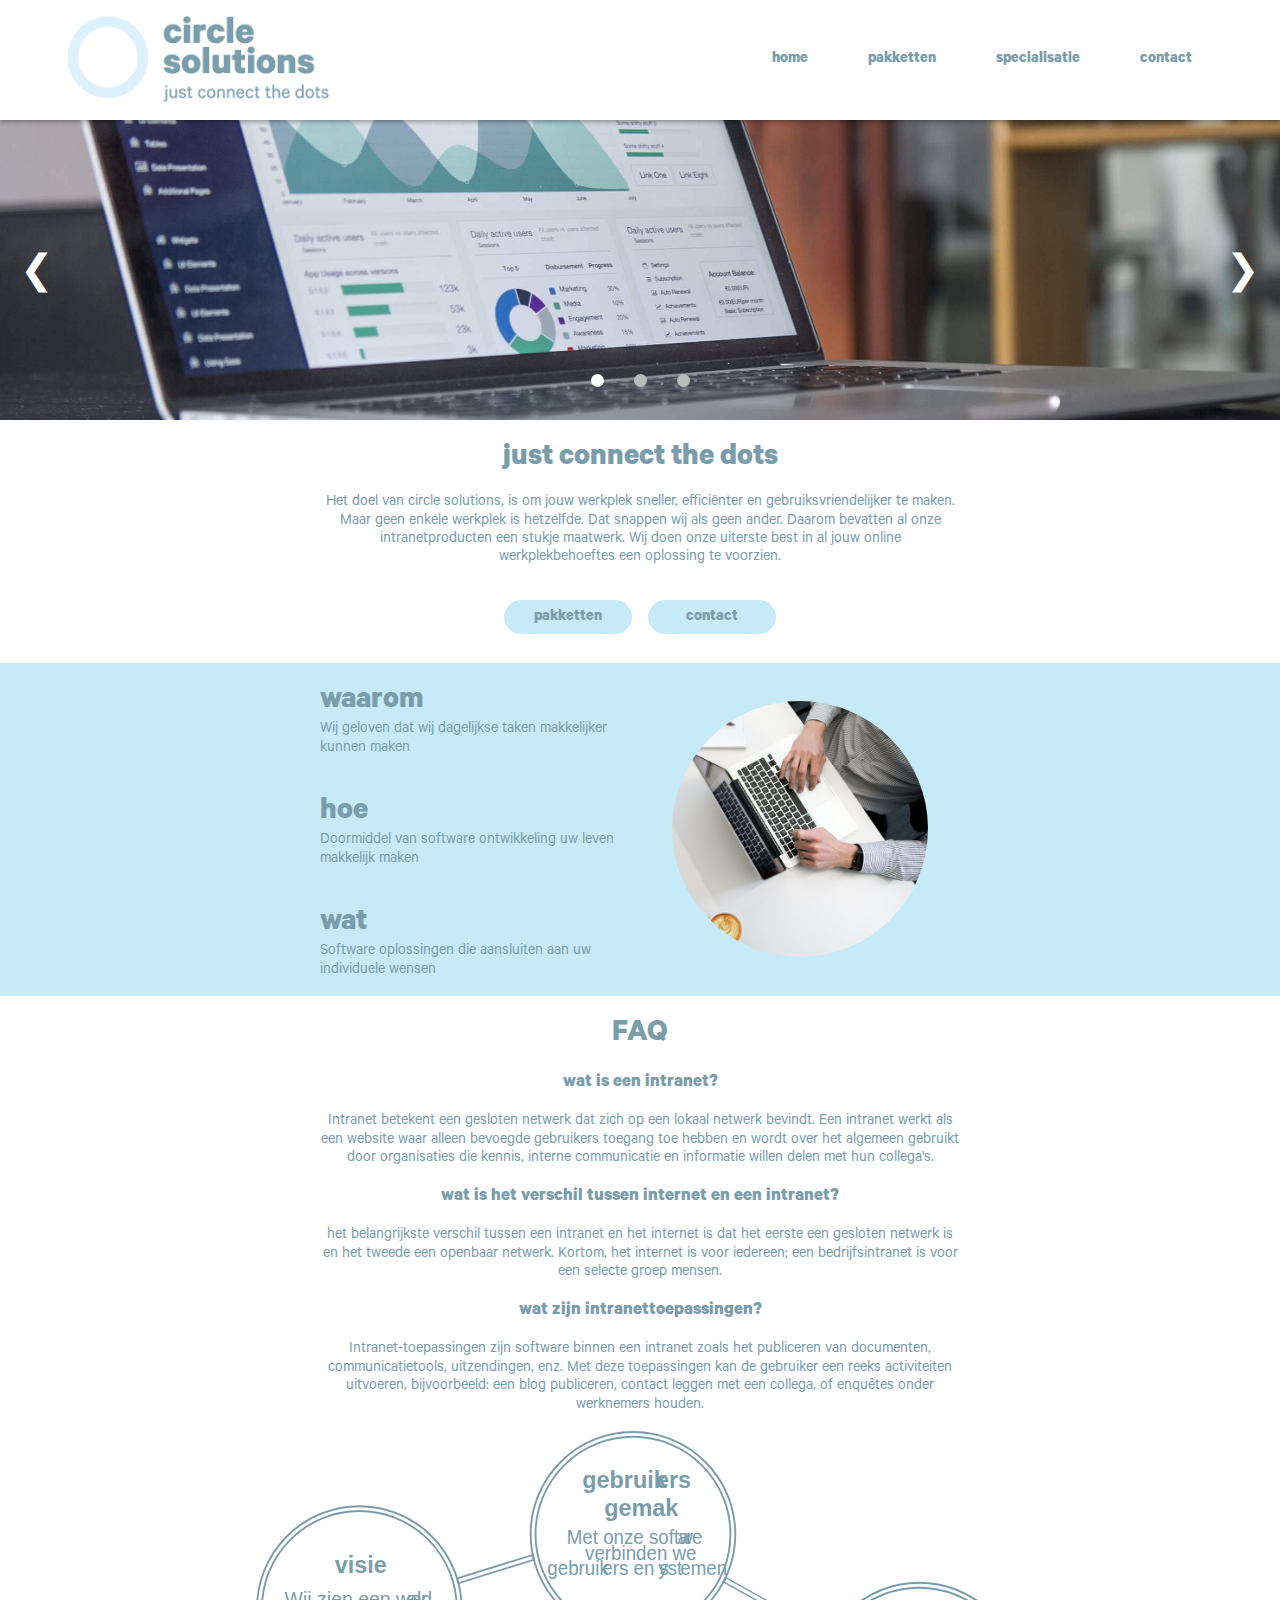
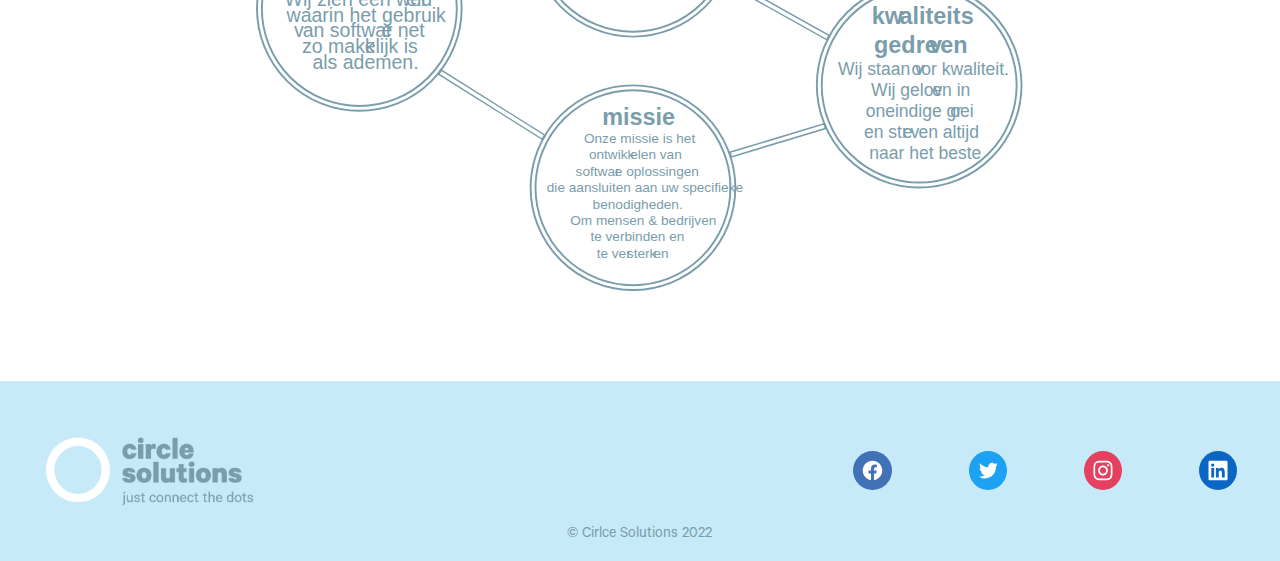
==== commit 3c1c7810: "hoofdletter" ====
--- a/index.html
+++ b/index.html
@@ -7,7 +7,7 @@
         <link rel="stylesheet" type="text/css" href="css/styles.css">
         <link rel="stylesheet" type="text/css" href="css/calibre.css">
         <meta name="viewport" content="width=device-width, initial-scale=1">
-        
+        <script src="js/banner.js"></script>
 		
 		
     </head>
@@ -18,7 +18,7 @@
 				<nav class="navbar">
 					<ul class="nav-menu">
 						<li class="nav-item">
-							<a href="index.html" class="nav-link">Home</a>
+							<a href="index.html" class="nav-link">home</a>
 						</li>
 						<li class="nav-item">
 							<a href="pakketten.html" class="nav-link">pakketten</a>
@@ -55,7 +55,6 @@
                 <div class="dot" onclick="currentSlide(3)">&nbsp;</div>
             </div>
         </div>
-        <script src="js/banner.js"></script>
         <main>
             <div class="titleSection">
                 <h1>just connect the dots</h1>
